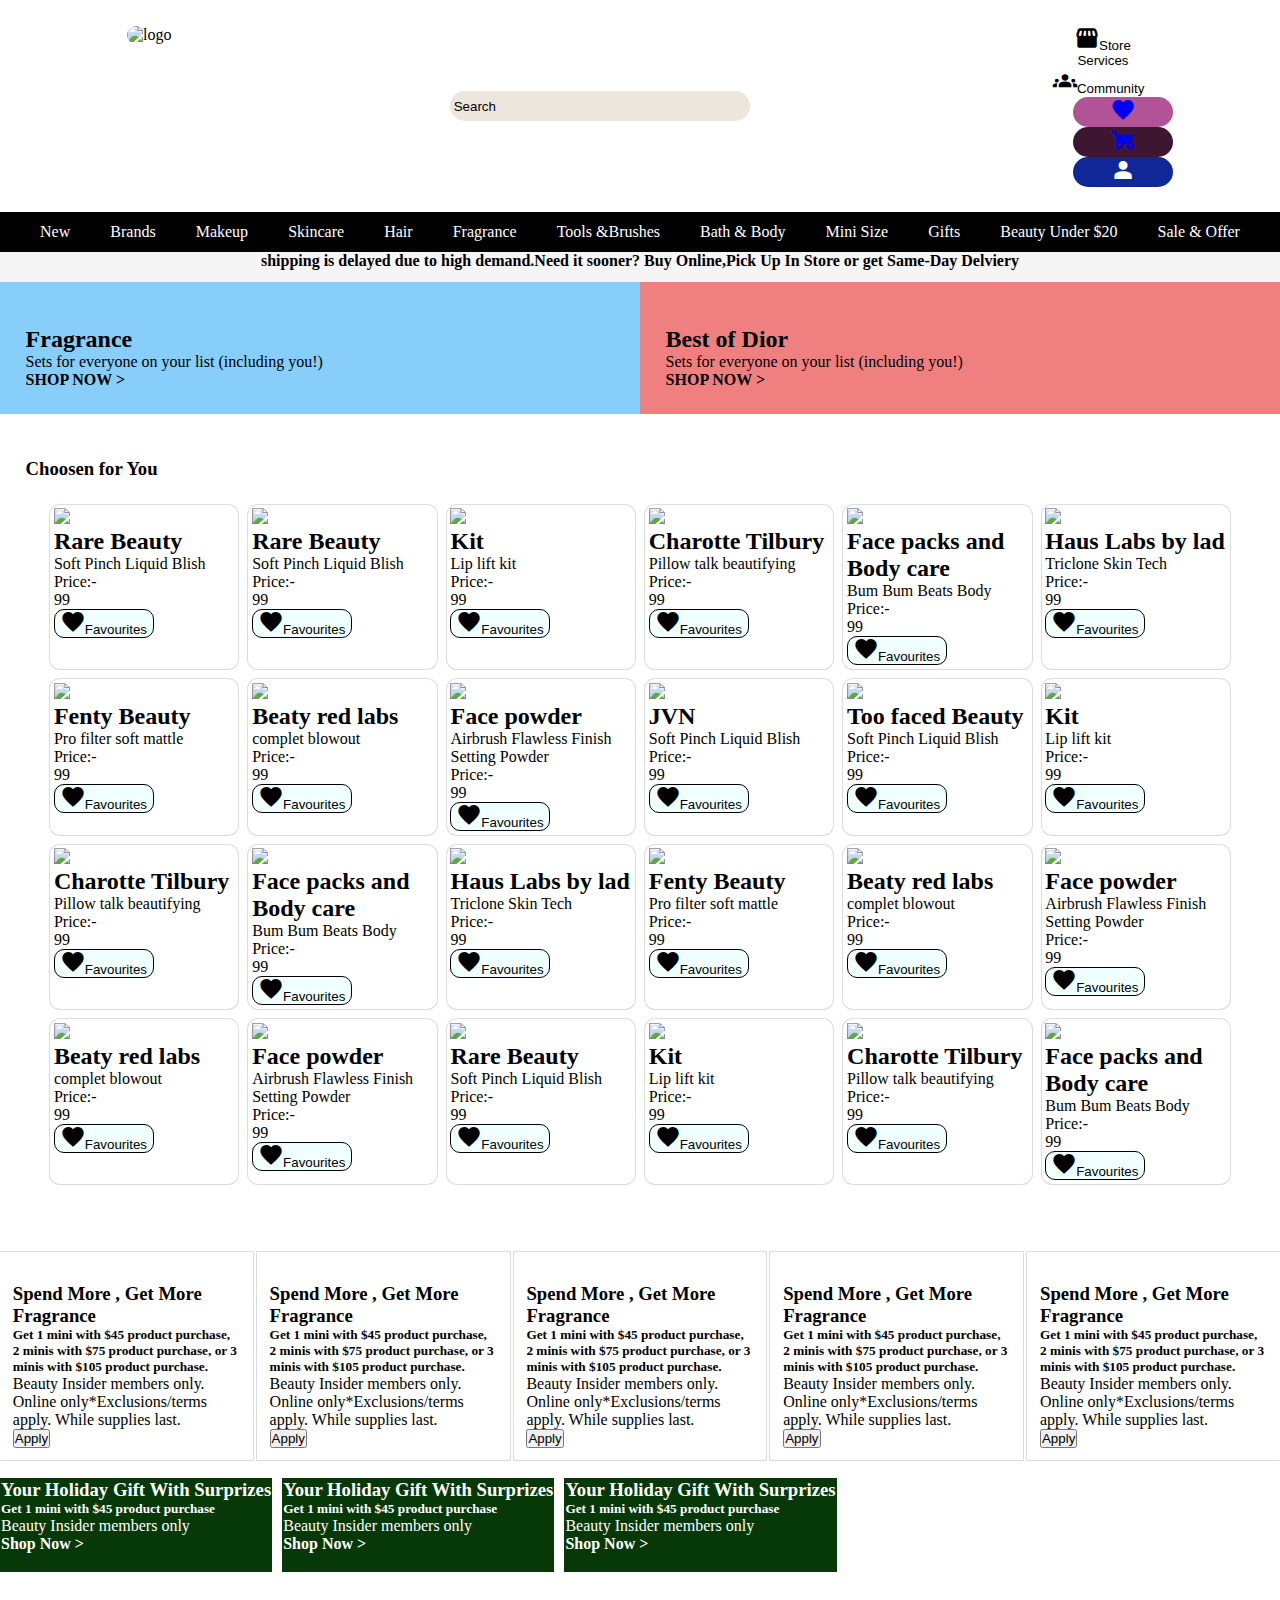
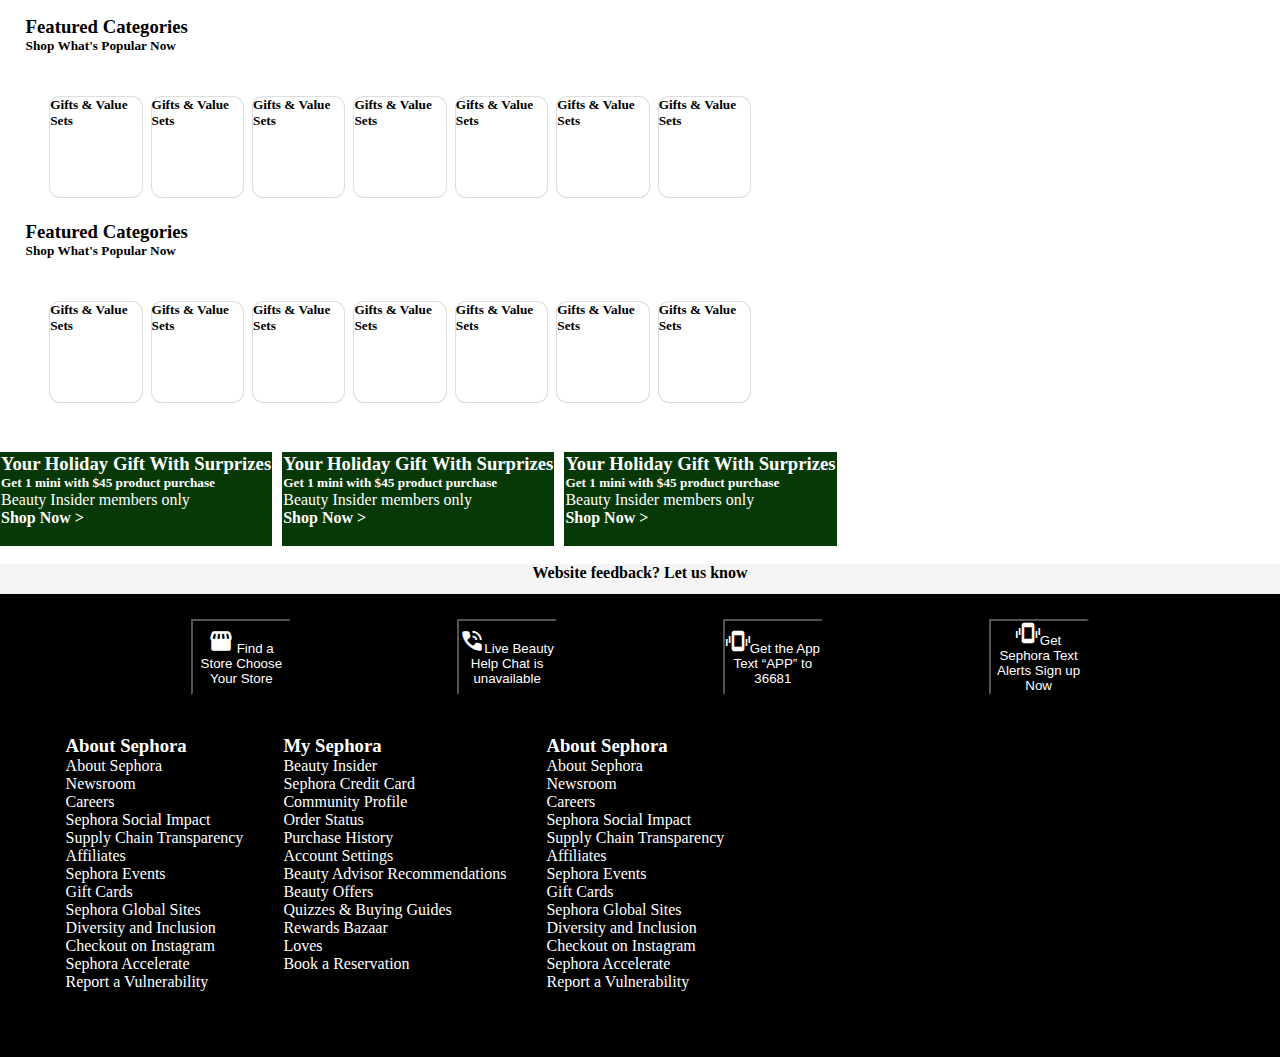
==== index.html @ a0d2857d "Merge pull request #11 from vivekmohansingh27/day-4" ====
<!DOCTYPE html>
<html lang="en">
<head>
    <meta charset="UTF-8">
    <meta http-equiv="X-UA-Compatible" content="IE=edge">
    <meta name="viewport" content="width=device-width, initial-scale=1.0">
    <title>Document</title>
    <link rel="stylesheet" href="Home.css">
    <!-- <script src="https://kit.fontawesome.com/2ec7b42e39.js" crossorigin="anonymous"></script> -->
    <link rel="stylesheet" href="https://fonts.googleapis.com/css2?family=Material+Symbols+Outlined:opsz,wght,FILL,GRAD@20..48,100..700,0..1,-50..200" />
    <style>
        .material-symbols-outlined {
          font-variation-settings:
          'FILL' 5,
          'wght' 1000,
          'GRAD' 0,
          'opsz' 48
        }
        </style>
</head>
<body>

    <div id="nav">
        <div><img width="100%" src="Cosmo.png" alt="logo"></div>
        <input oninput="search()" id="search"  type="text" value=" Search">
        <div id="navinsider">
            <button style="border:0px; background-color:white; height:20px"><span class="material-symbols-outlined">
                storefront
                </span>Store Services</button>
            <button style="border:0px; background-color:white; height:20px"><span class="material-symbols-outlined">
                groups
                </span>Community</button>
            <button id="fav"><a href="fav.html"><span class="material-symbols-outlined">
                favorite
                </span></a></button>
            <button id ="cart"><a href="cart.html"><span class="material-symbols-outlined">
                garden_cart
                </span></a></button>
           <button id="signin"><a href="signUp.html"><span class="material-symbols-outlined">
            person
            </span></a></button>
        </div>
           
    </div>
    
    <div id="benav">
        <p>New</p>
        <p>Brands</p>
        <p>Makeup</p>
        <p>Skincare</p>
        <p>Hair</p>
        <p>Fragrance</p>
        <p>Tools &Brushes</p>
        <p>Bath & Body</p>
        <p>Mini Size</p>
        <p>Gifts</p>
        <p>Beauty Under $20</p>
        <p>Sale & Offer</p>
    </div>
    <div style="background-color: whitesmoke; text-align: center;height: 30px;" ><b>shipping is delayed due to high demand.Need it sooner? Buy Online,Pick Up In Store or get Same-Day Delviery</b></div>
   <div id="slide">
        <div>
            <div> <img width="100%" src="https://www.sephora.com/contentimages/2022-fragrance-q4-site-home-page-rwd-hero-banner-holiday-value-sets-75-under-us-01..jpg?imwidth=1090" alt="">
                <h2>Fragrance</h2></div>
           
            <p>Sets for everyone on your list (including you!)</p>
            <h4>SHOP NOW ></h4>
        </div>
        <div>
            <div>  <img width="100%"src="https://www.sephora.com/contentimages/2022-11-29-stock-up-on-dior-site-desktop-mweb-home-page-rwd-hero-banner-1000x750-en-us-can.jpg?imwidth=1090" alt=""></div>
          
            <h2>Best of Dior</h2>
            <p>Sets for everyone on your list (including you!)</p>
            <h4>SHOP NOW ></h4>
        </div>
   </div>
   <br>
    <div id="container">
        <h3>Choosen for You</h3>
        <div></div>
    </div>
    <br>
    <div id="bottom">
        <div>
            <div>
                <img width="100%" src="https://www.sephora.com/contentimages/promo/beautyoffers/2022/November/2022-fragrance-q4-site-beauty-offers-banner-1000x750-smgm-us-khols.jpg?imwidth=480" alt="">  
            </div>
            <h3>Spend More , Get More Fragrance</h3>
            <h5>Get 1 mini with $45 product purchase, 2 minis with $75 product purchase, or 3 minis with $105 product purchase.</h5>
            <p>Beauty Insider members only.
                Online only*Exclusions/terms apply. While supplies last.</p>
                <button>Apply</button>
        </div>
        <div>
            <div>
                <img width="100%" src="https://www.sephora.com/contentimages/promo/beautyoffers/2022/November/percent-off-basket-app-content-card-promo.png?imwidth=480" alt="">  
            </div>
            <h3>Spend More , Get More Fragrance</h3>
            <h5>Get 1 mini with $45 product purchase, 2 minis with $75 product purchase, or 3 minis with $105 product purchase.</h5>
            <p>Beauty Insider members only.
                Online only*Exclusions/terms apply. While supplies last.</p>
                <button>Apply</button>
        </div>
        <div>
            <div>
                <img width="100%" src="https://www.sephora.com/contentimages/promo/beautyoffers/2022/November/2022-11-9-skinfix-core-focus-site-desktop-mobile-app-beauty-offers-page-banner-en-us-can.jpg?imwidth=480" alt="">  
            </div>
            <h3>Spend More , Get More Fragrance</h3>
            <h5>Get 1 mini with $45 product purchase, 2 minis with $75 product purchase, or 3 minis with $105 product purchase.</h5>
            <p>Beauty Insider members only.
                Online only*Exclusions/terms apply. While supplies last.</p>
                <button>Apply</button>
        </div>
        <div>
            <div>
                <img width="100%" src="https://www.sephora.com/contentimages/promo/beautyoffers/2022/October/2022-10-27-black-owned-brands-site-desktop-mobile-app-beauty-offers-page-banner-en-us.jpg?imwidth=480" alt="">  
            </div>
            <h3>Spend More , Get More Fragrance</h3>
            <h5>Get 1 mini with $45 product purchase, 2 minis with $75 product purchase, or 3 minis with $105 product purchase.</h5>
            <p>Beauty Insider members only.
                Online only*Exclusions/terms apply. While supplies last.</p>
                <button>Apply</button>
        </div>
        <div>
            <div>
                <img width="100%" src="https://www.sephora.com/contentimages/promo/beautyoffers/2022/October/2022-10-24-slotting-promo-app-beauty-offers-banner-STRONGERHAIR-us-handoff.jpg?imwidth=480" alt="">  
            </div>
            <h3>Spend More , Get More Fragrance</h3>
            <h5>Get 1 mini with $45 product purchase, 2 minis with $75 product purchase, or 3 minis with $105 product purchase.</h5>
            <p>Beauty Insider members only.
                Online only*Exclusions/terms apply. While supplies last.</p>
                <button>Apply</button>
        </div>
    </div>
    <br>
    <div id="Bottom1">
        <div>
            <h3>Your Holiday Gift With Surprizes</h3>
            <h5>Get 1 mini with $45 product purchase</h5>
            <p>Beauty Insider members only
            </p>
            <h4>Shop Now ></h4>
                <div>
                    <img width="100%" src="https://www.sephora.com/contentimages/2022-holiday-launch-site-mobile-desktop-home-page-rwd-marketing-banner-holiday-hub-800x256-us-can-kohls.jpg?imwidth=800" alt="">  
                </div>
        </div>
        <div>
            <h3>Your Holiday Gift With Surprizes</h3>
            <h5>Get 1 mini with $45 product purchase</h5>
            <p>Beauty Insider members only
            </p>
            <h4>Shop Now ></h4>
                <div>
                    <img width="100%" src="https://www.sephora.com/contentimages/2022-11-seasonal-services-wave3-holiday-site-desktop-mobile-home-page-rwd-marketing-banner-us-800x256.jpg?imwidth=800" alt="">  
                </div>
        </div>
        <div>
            <h3>Your Holiday Gift With Surprizes</h3>
            <h5>Get 1 mini with $45 product purchase</h5>
            <p>Beauty Insider members only
            </p>
            <h4>Shop Now ></h4>
                <div>
                    <img width="100%" src="https://www.sephora.com/contentimages/2022-holiday-launch-site-desktop-mobile-home-page-rwd-marketing-banner-bottom-banner-ease-and-convenience-800x256-us-can.jpg?imwidth=800" alt="">  
                </div>
        </div>
    </div>
    <br>
    <div id="container2"> 
        <h3><b>Featured Categories </b></h3>
        <h5>Shop What's Popular Now</h5>
        <br>
        <div>
            <div>
                <h5>Gifts & Value Sets</h5>
                <img width="50%" src="https://www.sephora.com/contentimages/homepage/092022/Homepage/RWD/gifts%2032@3x.png?imwidth=106" alt="">
            </div>
            <div>
                <h5>Gifts & Value Sets</h5>
                <img width="50%" src="https://www.sephora.com/contentimages/homepage/100422/Homepage/RWD/under25%2032@3x.jpg?imwidth=106" alt="">
            </div>
            <div>
                <h5>Gifts & Value Sets</h5>
                <img width="50%" src="https://www.sephora.com/contentimages/homepage/060222/Homepage/RWD/CategoryTiles/homepage_featured_category_tile_skincare_cleanser_moisturizer_us_ca_rwd_slice.jpg?imwidth=106" alt="">
            </div>
            <div>
                <h5>Gifts & Value Sets</h5>
                <img width="50%" src="https://www.sephora.com/contentimages/homepage/091322/Homepage/RWD/hair%20dryer.JPG?imwidth=106" alt="">
            </div>
            <div>
                <h5>Gifts & Value Sets</h5>
                <img width="50%" src="https://www.sephora.com/contentimages/homepage/060222/Homepage/RWD/CategoryTiles/homepage_featured_category_tile_samples_32_us_ca_rwd_slice.png?imwidth=106" alt="">
            </div>
            <div>
                <h5>Gifts & Value Sets</h5>
                <img width="50%" src="https://www.sephora.com/contentimages/homepage/060222/Homepage/RWD/CategoryTiles/homepage_featured_category_tile_sephoracollection_SC_us_ca_rwd_slice.jpg?imwidth=106" alt="">
            </div>
            <div>
                <h5>Gifts & Value Sets</h5>
                <img width="50%" src="https://www.sephora.com/contentimages/homepage/060222/Homepage/RWD/CategoryTiles/homepage_featured_category_tile_fragrance_bottle_us_ca_rwd_slice.jpg?imwidth=106" alt="">
            </div>
        </div>

        <h3><b>Featured Categories </b></h3>
        <h5>Shop What's Popular Now</h5>
        <br>
        <div>
            <div>
                <h5>Gifts & Value Sets</h5>
                <img width="50%" src="https://www.sephora.com/contentimages/homepage/092022/Homepage/RWD/gifts%2032@3x.png?imwidth=106" alt="">
            </div>
            <div>
                <h5>Gifts & Value Sets</h5>
                <img width="50%" src="https://www.sephora.com/contentimages/homepage/100422/Homepage/RWD/under25%2032@3x.jpg?imwidth=106" alt="">
            </div>
            <div>
                <h5>Gifts & Value Sets</h5>
                <img width="50%" src="https://www.sephora.com/contentimages/homepage/060222/Homepage/RWD/CategoryTiles/homepage_featured_category_tile_skincare_cleanser_moisturizer_us_ca_rwd_slice.jpg?imwidth=106" alt="">
            </div>
            <div>
                <h5>Gifts & Value Sets</h5>
                <img width="50%" src="https://www.sephora.com/contentimages/homepage/091322/Homepage/RWD/hair%20dryer.JPG?imwidth=106" alt="">
            </div>
            <div>
                <h5>Gifts & Value Sets</h5>
                <img width="50%" src="https://www.sephora.com/contentimages/homepage/060222/Homepage/RWD/CategoryTiles/homepage_featured_category_tile_samples_32_us_ca_rwd_slice.png?imwidth=106" alt="">
            </div>
            <div>
                <h5>Gifts & Value Sets</h5>
                <img width="50%" src="https://www.sephora.com/contentimages/homepage/060222/Homepage/RWD/CategoryTiles/homepage_featured_category_tile_sephoracollection_SC_us_ca_rwd_slice.jpg?imwidth=106" alt="">
            </div>
            <div>
                <h5>Gifts & Value Sets</h5>
                <img width="50%" src="https://www.sephora.com/contentimages/homepage/060222/Homepage/RWD/CategoryTiles/homepage_featured_category_tile_fragrance_bottle_us_ca_rwd_slice.jpg?imwidth=106" alt="">
            </div>
        </div>
        
    </div>
    <div id="Bottom1">
        <div>
            <h3>Your Holiday Gift With Surprizes</h3>
            <h5>Get 1 mini with $45 product purchase</h5>
            <p>Beauty Insider members only
            </p>
            <h4>Shop Now ></h4>
                <div>
                    <img width="100%" src="https://www.sephora.com/contentimages/homepage/060222/Homepage/RWD/homepage-reassurance-banner-diversity-inclusion-desktop-mobile-us-ca-slice.jpeg?imwidth=800" alt="">  
                </div>
        </div>
        <div>
            <h3>Your Holiday Gift With Surprizes</h3>
            <h5>Get 1 mini with $45 product purchase</h5>
            <p>Beauty Insider members only
            </p>
            <h4>Shop Now ></h4>
                <div>
                    <img width="100%" src="https://www.sephora.com/contentimages/2022-holiday-launch-site-desktop-mobile-home-page-rwd-marketing-banner-bottom-banner-ease-and-convenience-800x256-us-can.jpg?imwidth=800" alt="">  
                </div>
        </div>
        <div>
            <h3>Your Holiday Gift With Surprizes</h3>
            <h5>Get 1 mini with $45 product purchase</h5>
            <p>Beauty Insider members only
            </p>
            <h4>Shop Now ></h4>
                <div>
                    <img width="100%" src="https://www.sephora.com/contentimages/2022-holiday-launch-site-mobile-desktop-home-page-rwd-marketing-banner-holiday-hub-800x256-us-can-kohls.jpg?imwidth=800" alt="">  
                </div>
        </div>
    </div>
    <br>
    <div style="background-color: whitesmoke; text-align: center;height: 30px;" ><b>Website feedback? Let us know</b></div>
    <div id="footer">
        <div id="footup">
            <button class="button"><span class="material-symbols-outlined">
                storefront
                </span>
                Find a Store
                Choose Your Store
                </button>
            <button class="button"><span class="material-symbols-outlined">
                phone_in_talk
                </span>Live Beauty Help
                Chat is unavailable</button>
            <button class="button"><span class="material-symbols-outlined">
                edgesensor_high
                </span>Get the App
                Text “APP” to 36681</button>
            <button class="button"><span class="material-symbols-outlined">
                edgesensor_high
                </span>Get Sephora Text Alerts
                Sign up Now</button>
        </div>
        <div id="footdown">
            <div>
                <h3>About Sephora</h3>
                <p>About Sephora</p>
                <p>Newsroom</p>
                <p>Careers</p>
                <p>Sephora Social Impact</p>
                <p> Supply Chain Transparency</p>
                <p>Affiliates</p>
                <p>Sephora Events</p>
                <p>Gift Cards</p> 
                <p>Sephora Global Sites</p>
                <p>Diversity and Inclusion</p>
                <p>Checkout on Instagram</p>
                <p>Sephora Accelerate</p>
                <p>Report a Vulnerability</p>   
            </div>
            <div>
                <h3>My Sephora</h3>
                <p>Beauty Insider</p>
                <p>Sephora Credit Card</p>
                <p>Community Profile</p>
                <p>Order Status</p>
                <p>Purchase History</p>
                <p>Account Settings</p>
                <p>Beauty Advisor Recommendations</p>
                <p>Beauty Offers</p>
                <p>Quizzes & Buying Guides</p>
                <p>Rewards Bazaar</p>
                <p>Loves</p>
                <p>Book a Reservation</p>
            </div>
            <div>
                <h3>About Sephora</h3>
                <p>About Sephora</p>
                <p>Newsroom</p>
                <p>Careers</p>
                <p>Sephora Social Impact</p>
                <p> Supply Chain Transparency</p>
                <p>Affiliates</p>
                <p>Sephora Events</p>
                <p>Gift Cards</p> 
                <p>Sephora Global Sites</p>
                <p>Diversity and Inclusion</p>
                <p>Checkout on Instagram</p>
                <p>Sephora Accelerate</p>
                <p>Report a Vulnerability</p> 
            </div>

        </div>
        <div id="footbottom"></div>
    </div>
</body>
</html>
<script>
    let bag=[];

    let url="https://636b4595ad62451f9fad0212.mockapi.io/Products"
    async function getData(){
        try {
            let res = await fetch(`./data.json`)
            let data = await res.json()
                    displayProduct(data)
                    bag=data   ;        
        } catch (error) {
            alert(error)
        }
         }
         getData()
        Addfav = JSON.parse(localStorage.getItem("FAV"))||[];
         favObj={};

        function displayProduct(data){
        document.querySelector("#container>div").innerHTML=""
        data.forEach(element => {
            let div = document.createElement("div")

        let Images = document.createElement("img")
        Images.setAttribute("src",element.images)

        let Name = document.createElement("h2")
        Name.innerText = element.name;

        let Des = document.createElement("p")
        Des.innerText = element.description

        let label= document.createElement("label")
        label.innerText = "Price:-"
        
        let Price = document.createElement("p")
        Price.innerText = element.price;

        let fav = document.createElement("button")
        fav.setAttribute("id","favbut")
        fav.innerHTML=`<span class="material-symbols-outlined">
        favorite
        </span>Favourites`;
        fav.addEventListener("click",function(){
            for(let i=0;i< Addfav.length;i++){
                if(Addfav[i].Title== element.Title){
                    alert("Product is already in your wishlist")
                    return ;
                }
            }

            Addfav.push(element)
        
                localStorage.setItem("FAV",JSON.stringify(Addfav))

          
        })

        let cart = document.createElement("button")
        cart.innerText="Cart";

        div.append(Images,Name,Des,label,Price,fav)

        document.querySelector("#container>div").append(div)

       

        });
     
        
 
    }
    function search(){
         let x=  document.querySelector("#search").value

        let newData= bag.filter(ele =>{
         return ele.description.toLowerCase().includes(x.toLowerCase())
        });
        displayProduct(newData)

        }


</script>
---- Home.css ----
*{
    margin: 0%;
    padding: 0%;

}
#nav{
    display: flex;
    justify-content: space-around;
    padding: 2%;
}
#search{
    height: 30px;
    width: 300px;
    border-radius: 20px;
    border: 0ch;
    background-color: rgb(237, 230, 221);
    margin-left: 20px;
    margin-right: 100px;
    margin-top: auto;
    margin-bottom: auto;
}
#nav>div{
    width:100px
}
#nav>div>img{
    width: 100%;
    border-radius: 40px;
}
#container{
    padding: 2%;
}
#container>div{
    display: grid;
    grid-template-columns: repeat(6,1fr);
    grid-template-rows: auto;
    gap: 10px;
    margin: auto;
    padding: 2%;
}
#container>div>div>img{
    width:100%;

}
#container>div>div{
    
    box-shadow: rgba(0, 0, 0, 0.02) 0px 1px 3px 0px, rgba(27, 31, 35, 0.15) 0px 0px 0px 1px;
    border-radius: 10px;
    padding: 2%;
}
#container2{
    padding: 2%;
}
#container2>div{
    display:flex;
    height: 100px;
    width: 700px;
    gap: 10px;
    justify-content: space-evenly;
    padding: 2%;
}
#container2>div>img{
display: flex;
align-content: flex-end;

}
#container2>div>div{

    box-shadow: rgba(0, 0, 0, 0.02) 0px 1px 3px 0px, rgba(27, 31, 35, 0.15) 0px 0px 0px 1px;
    border-radius: 10px;
}
#fav{
    height: 30px;
    width: 100px;
    border-radius: 20px;
    border: 0ch;
    background-color: rgb(178, 83, 151);
    margin-left: 20px;
    margin-right: 100px;
    margin-top: auto;
    margin-bottom: auto;
}
#cart{
    height: 30px;
    width: 100px;
    border-radius: 20px;
    border: 0ch;
    background-color: rgb(61, 23, 50);
    margin-left: 20px;
    margin-right: 100px;
    margin-top: auto;
    margin-bottom: auto;
    color: white;
}
#signin{
    height: 30px;
    width: 100px;
    border-radius: 20px;
    border: 0ch;
    background-color: rgb(16, 39, 152);
    margin-left: 20px;
    margin-right: 100px;
    margin-top: auto;
    margin-bottom: auto;
    
}
#signin>a{
    color: white;
}
#benav{
    height: 40px;
    background-color: black;
    display: flex;
    justify-content: space-evenly;
    color: white;
    align-items: center;
    margin-top: auto;
    margin-bottom: auto;
}
#slide{
    width: 100%;
    display: flex;
    justify-content: space-around;
}
#slide>div:nth-child(1){
    width: 50%;
    background-color: lightskyblue;

    padding: 2%;
}
#slide>div:nth-child(2){
    width: 50%;
    background-color: lightcoral;
    padding: 2%;    
}
#bottom{
    display: flex;
    gap: 4px;
    margin-top: auto;
    margin-bottom: auto;
}
#bottom>div{
    padding: 1%;
    margin: auto;
    box-shadow: rgba(0, 0, 0, 0.02) 0px 1px 3px 0px, rgba(27, 31, 35, 0.15) 0px 0px 0px 1px;
}
#Bottom1{
    display: flex;
    gap: 3px;
    margin: auto;
    gap:10px;
    color: white;
}
#Bottom1>div{
    background-color: rgb(7, 56, 7);
    padding: 1px;
}
#footer{
    background-color: black;
    color: white;
    padding: 2%;
}
#footdown{
    display: flex;
    padding: 20px;
}
#footdown>div{
    padding: 20px;
}
#footup{
    display: flex;
    justify-content: space-evenly;
}
.button{
    background-color: black;
    color: white;
    width: 100px;
}#favbut{
    border-radius: 10px;
    margin-bottom: 2px;
    margin: auto;
    border: 1px solid black;
    background-color: azure;
    width: 100px;
}
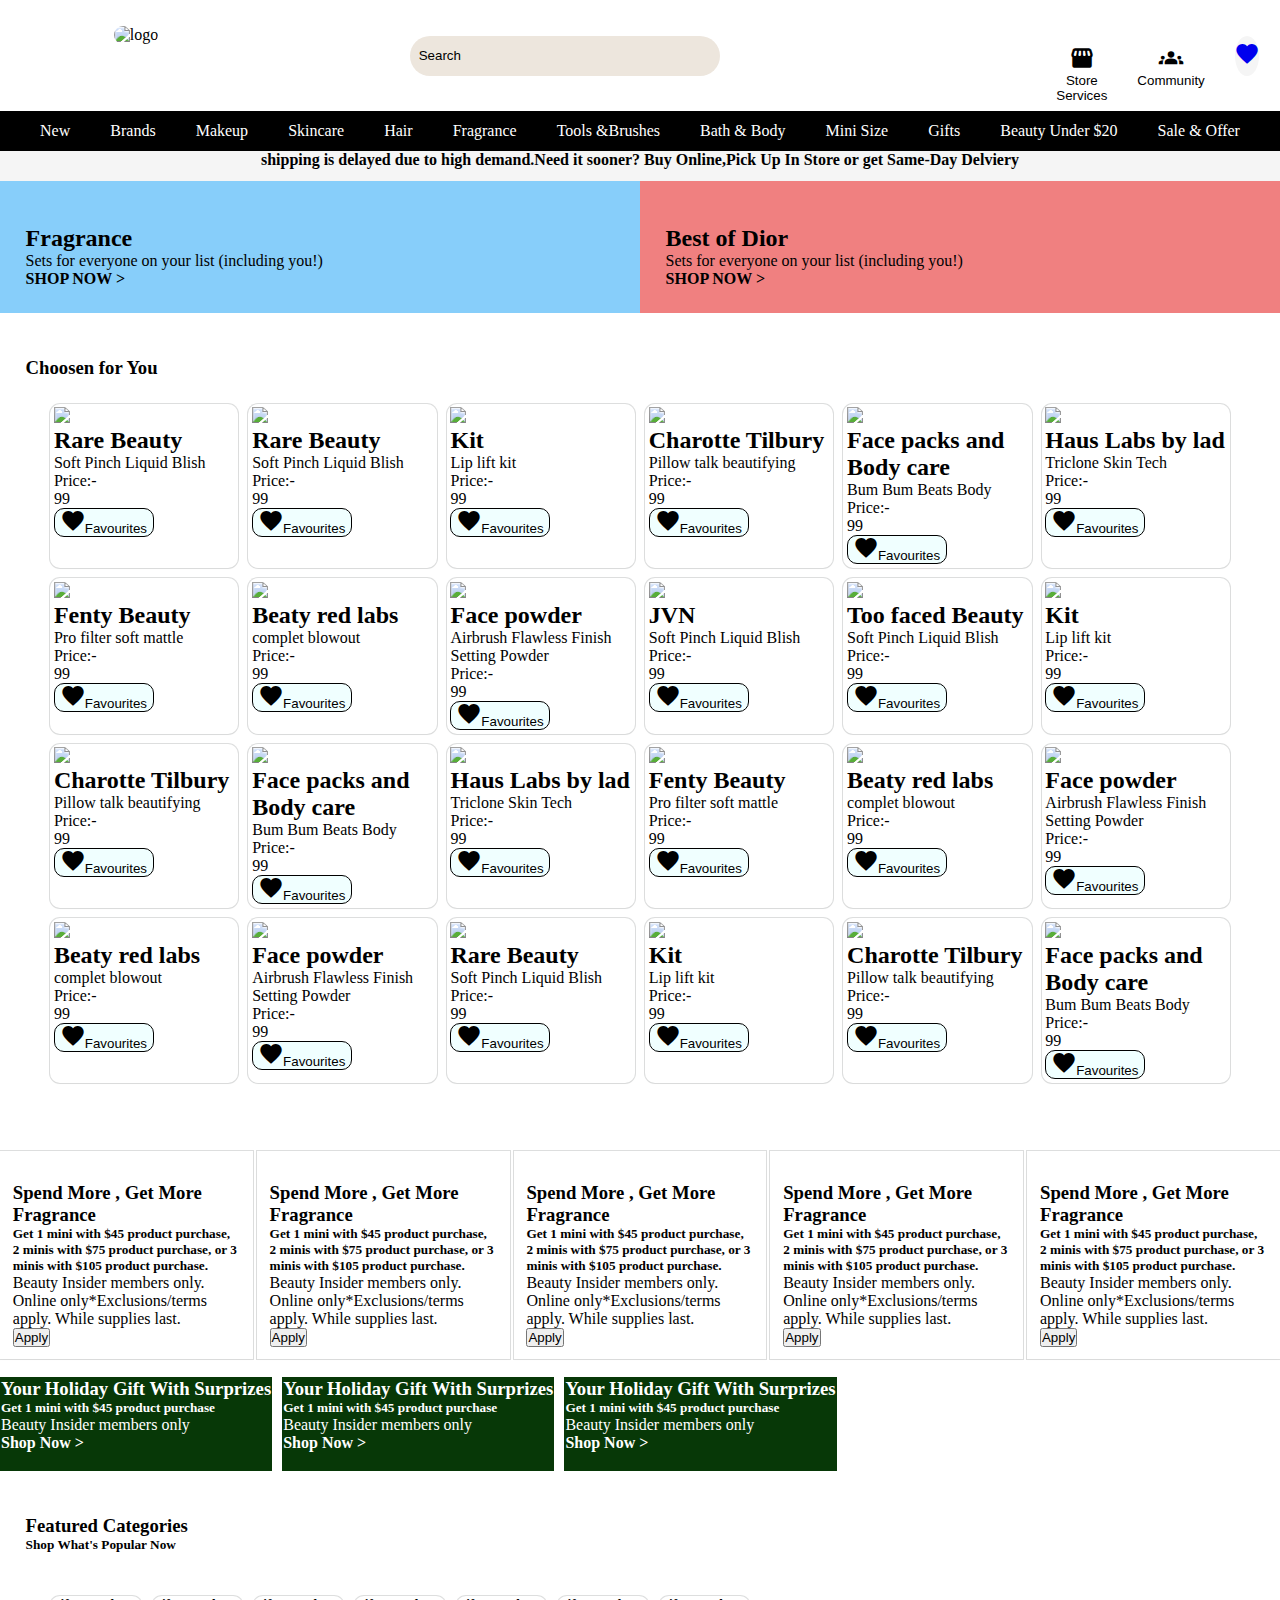
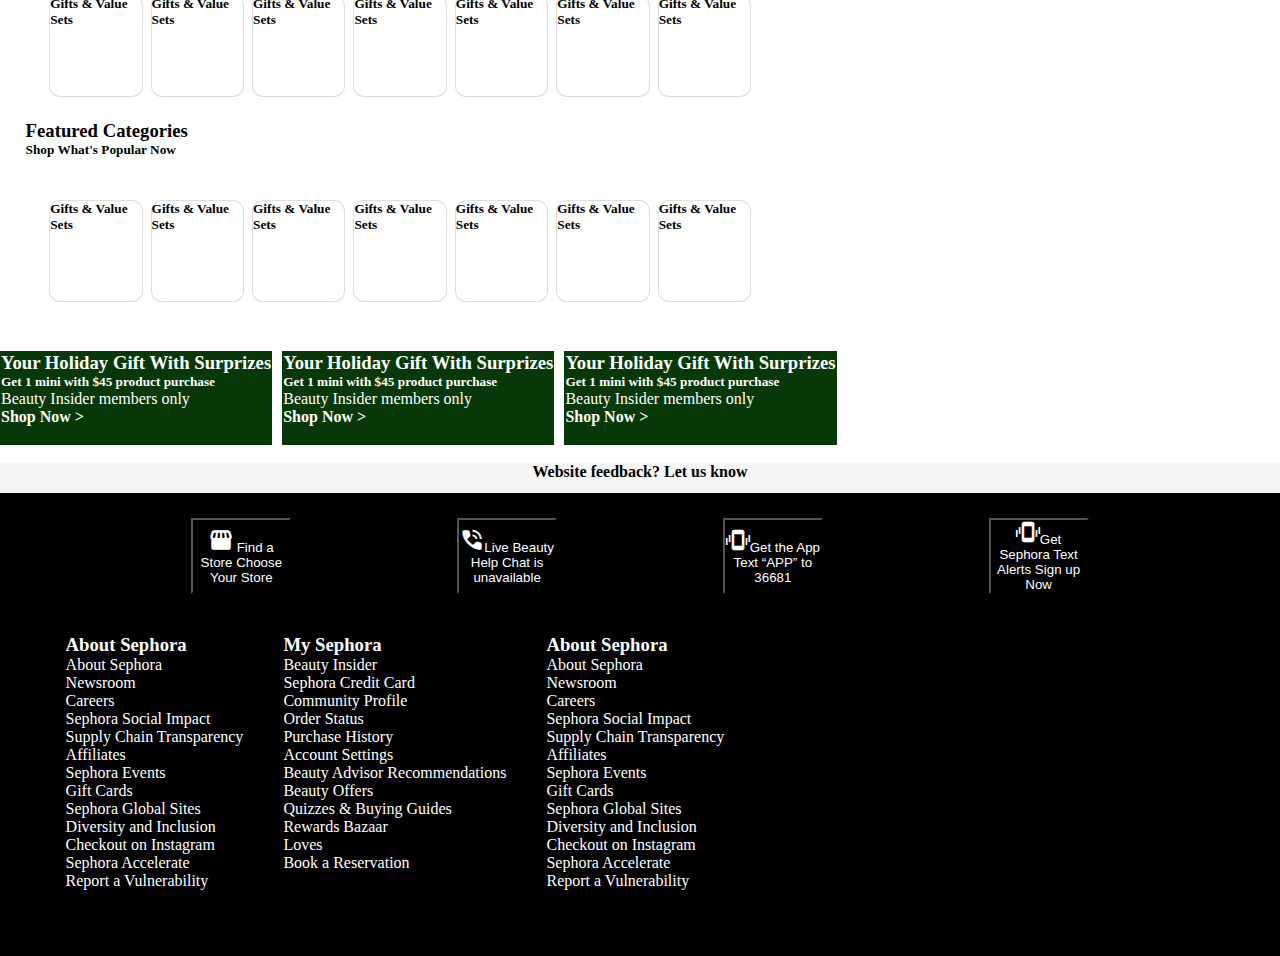
==== commit f404c2d1: "Merge pull request #12 from vivekmohansingh27/day-4" ====
--- a/index.html
+++ b/index.html
@@ -5,7 +5,7 @@
     <meta http-equiv="X-UA-Compatible" content="IE=edge">
     <meta name="viewport" content="width=device-width, initial-scale=1.0">
     <title>Document</title>
-    <link rel="stylesheet" href="Home.css">
+    <link rel="stylesheet" href="index.css">
     <!-- <script src="https://kit.fontawesome.com/2ec7b42e39.js" crossorigin="anonymous"></script> -->
     <link rel="stylesheet" href="https://fonts.googleapis.com/css2?family=Material+Symbols+Outlined:opsz,wght,FILL,GRAD@20..48,100..700,0..1,-50..200" />
     <style>
--- a/index.css
+++ b/index.css
@@ -0,0 +1,192 @@
+*{
+    margin: 0%;
+    padding: 0%;
+
+}
+#nav{
+    display: flex;
+    justify-content: space-around;
+    padding: 2%;
+}
+#search{
+    height: 30px;
+    width: 300px;
+    border-radius: 20px;
+    border: 0ch;
+    background-color: rgb(237, 230, 221);
+    margin-left: 20px;
+    margin-right: 100px;
+    margin-top: auto;
+    margin-bottom: auto;
+    padding: 5px;
+}
+#nav>div{
+    width:100px
+}
+#nav>div>img{
+    width: 100%;
+    border-radius: 40px;
+}
+#container{
+    padding: 2%;
+}
+#container>div{
+    display: grid;
+    grid-template-columns: repeat(6,1fr);
+    grid-template-rows: auto;
+    gap: 10px;
+    margin: auto;
+    padding: 2%;
+}
+#container>div>div>img{
+    width:100%;
+
+}
+#container>div>div{
+    
+    box-shadow: rgba(0, 0, 0, 0.02) 0px 1px 3px 0px, rgba(27, 31, 35, 0.15) 0px 0px 0px 1px;
+    border-radius: 10px;
+    padding: 2%;
+}
+#container2{
+    padding: 2%;
+}
+#container2>div{
+    display:flex;
+    height: 100px;
+    width: 700px;
+    gap: 10px;
+    justify-content: space-evenly;
+    padding: 2%;
+}
+#container2>div>img{
+display: flex;
+align-content: flex-end;
+
+}
+#container2>div>div{
+
+    box-shadow: rgba(0, 0, 0, 0.02) 0px 1px 3px 0px, rgba(27, 31, 35, 0.15) 0px 0px 0px 1px;
+    border-radius: 10px;
+}
+#navinsider{
+    display: flex;
+    flex-direction: row;
+    align-items: center;
+    justify-content: space-evenly;
+    width: 500px;
+    margin-left: 50px;
+    padding: 10px;
+    gap: 30px;
+}
+
+#fav{
+    height: 40px;
+    width: 30px;
+    border: 0px solid black;
+    background-color: whitesmoke;
+   
+    margin-top: auto;
+    margin-bottom: auto;
+    color: black;
+    border-radius: 70%;
+}
+#cart{
+    height: 30px;
+    border: 0px solid black;
+    background-color: whitesmoke;
+   
+    margin-top: auto;
+    margin-bottom: auto;
+    color:black;
+    border-radius: 70%;
+}
+#signin{
+    height: 30px;
+    border: 0px solid black;
+    background-color: whitesmoke;
+   
+    margin-top: auto;
+    margin-bottom: auto;
+    color: black;
+    border-radius: 70%;
+}
+
+#benav{
+    height: 40px;
+    background-color: black;
+    display: flex;
+    justify-content: space-evenly;
+    color: white;
+    align-items: center;
+    margin-top: auto;
+    margin-bottom: auto;
+}
+#slide{
+    width: 100%;
+    display: flex;
+    justify-content: space-around;
+}
+#slide>div:nth-child(1){
+    width: 50%;
+    background-color: lightskyblue;
+
+    padding: 2%;
+}
+#slide>div:nth-child(2){
+    width: 50%;
+    background-color: lightcoral;
+    padding: 2%;    
+}
+#bottom{
+    display: flex;
+    gap: 4px;
+    margin-top: auto;
+    margin-bottom: auto;
+}
+#bottom>div{
+    padding: 1%;
+    margin: auto;
+    box-shadow: rgba(0, 0, 0, 0.02) 0px 1px 3px 0px, rgba(27, 31, 35, 0.15) 0px 0px 0px 1px;
+}
+#Bottom1{
+    display: flex;
+    gap: 3px;
+    margin: auto;
+    gap:10px;
+    color: white;
+}
+#Bottom1>div{
+    background-color: rgb(7, 56, 7);
+    padding: 1px;
+}
+#footer{
+    background-color: black;
+    color: white;
+    padding: 2%;
+}
+#footdown{
+    display: flex;
+    padding: 20px;
+}
+#footdown>div{
+    padding: 20px;
+}
+#footup{
+    display: flex;
+    justify-content: space-evenly;
+}
+.button{
+    background-color: black;
+    color: white;
+    width: 100px;
+}#favbut{
+    border-radius: 10px;
+    margin-bottom: 2px;
+    margin: auto;
+    border: 1px solid black;
+    background-color: azure;
+    width: 100px;
+}
+
+#container